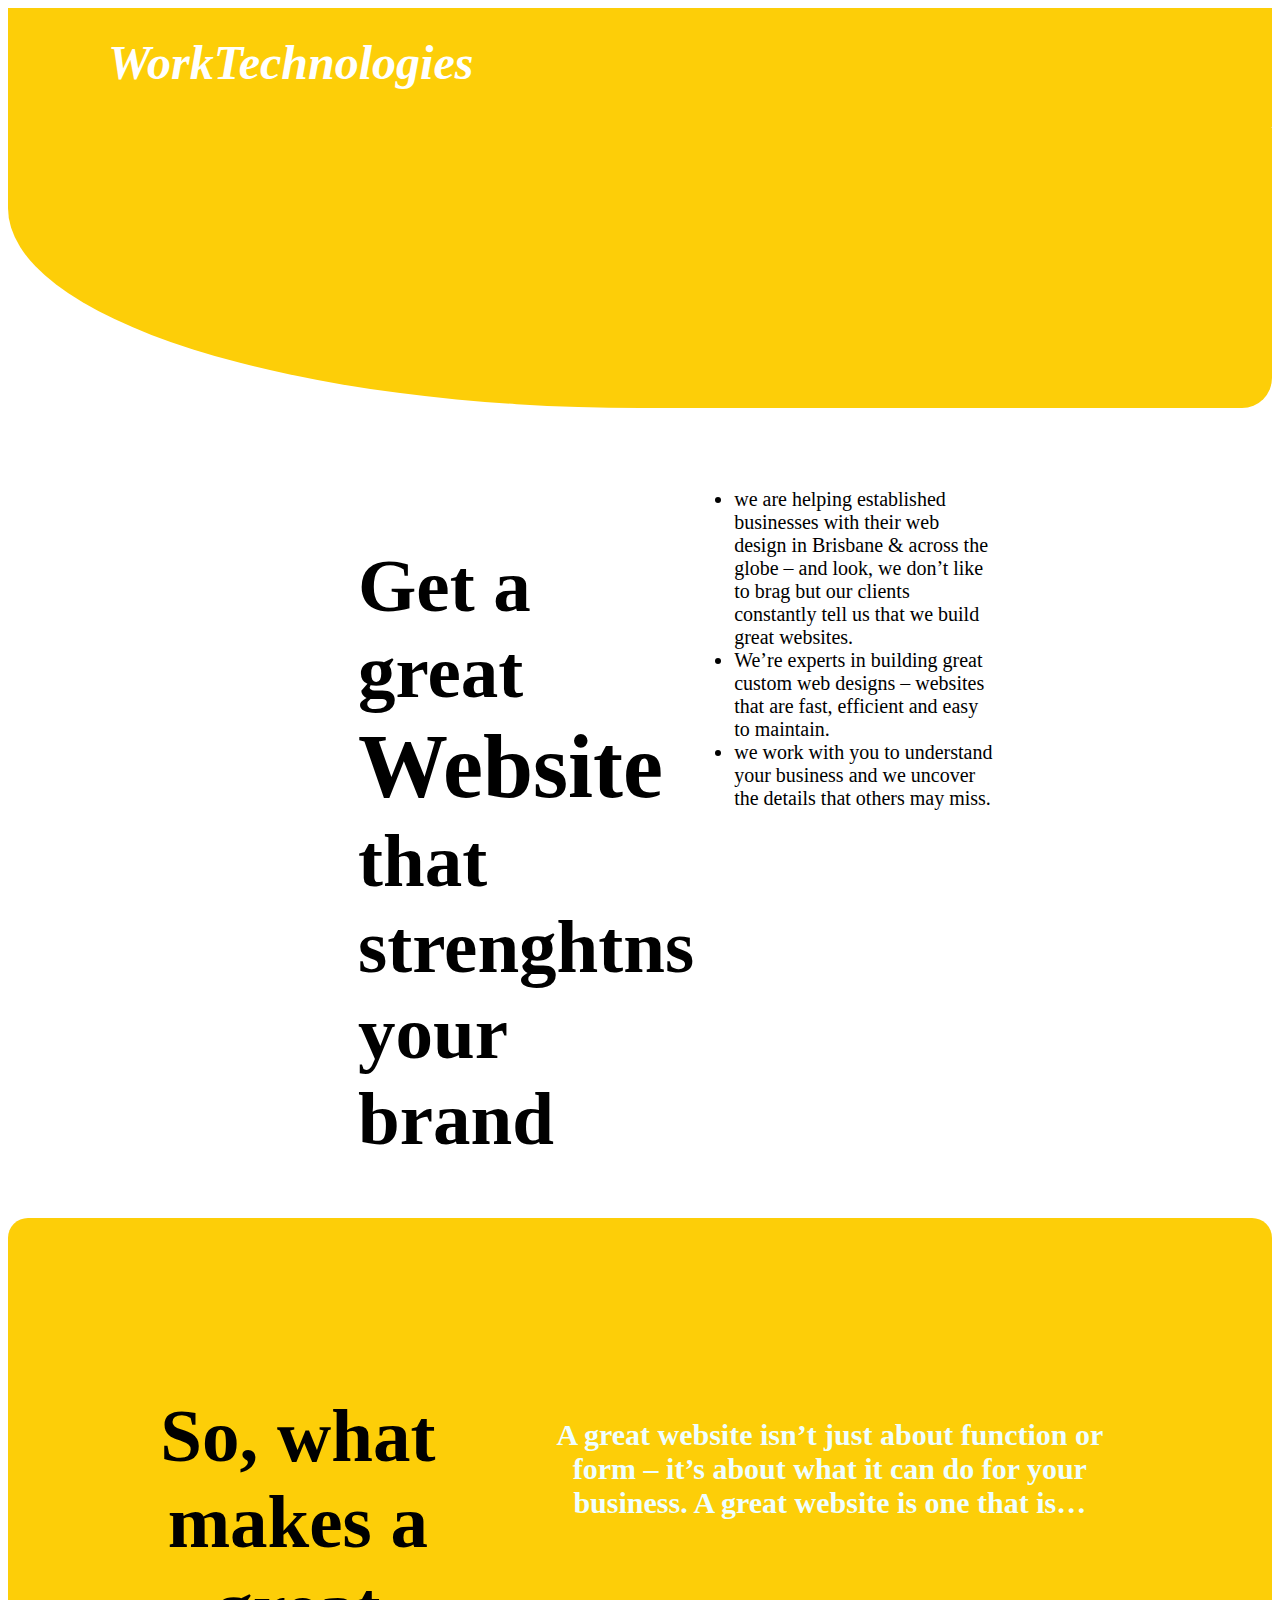
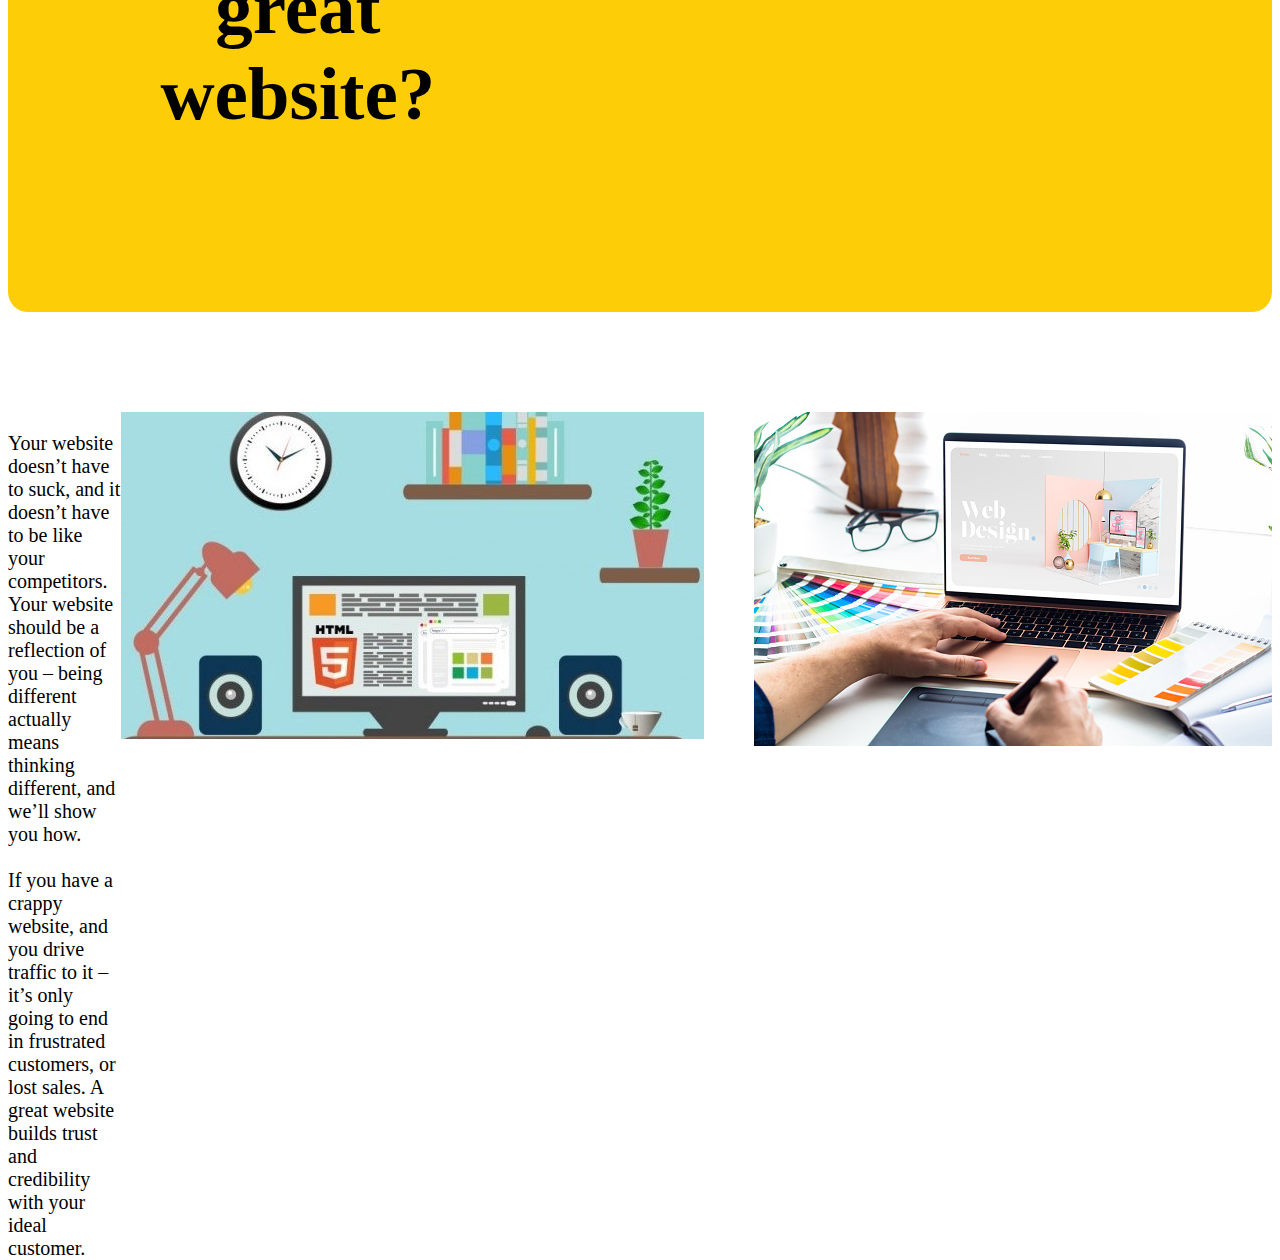
==== index.html @ 3d5eda41 "Done" ====
<html>
    <head>
        <link rel="stylesheet" href="style.css" />
        <title>Attractive Web Design</title>
    </head>
     
    <body>
      
        <div class="banner">
            <div class="leftbar"><h1>
                 <a id="GFG" href="file:///C:/Users/parmr/My-Final-Project/index.html" style="color: white"> 
                    <big>WorkTechnologies</big></a> </h1>
            </div>
            <div class="rightbar"> <h2>
                <a href=file:///C:/Users/parmr/My-Final-Project/index.html style="color: white"> 
                    Home</a>&nbsp;&nbsp;&nbsp;
                   <a href="file:///C:/Users/parmr/My-Final-Project/Work.html" style="color: white">
                        Work</a>&nbsp;&nbsp;&nbsp;
                       <a href="file:///My-Final-Project/IMAGE/About.html" style="color: white"> 
                            About</a>&nbsp;&nbsp;&nbsp;
                           <a href="file:///C:/Users/parmr/My-Final-Project/Contact.html" style="color: white">Contact</a>
                               </h2>
                               
            </div>
           
           
        </div>
        

            <div class="wrapper">
                 
                    <h3 class="1 section-header">Get a great <big>Website</big> that strenghtns your brand</h3>
                <div class="Inrtroduction">       
                 <ul>
                    <li> we are helping established businesses with their web design in Brisbane & across the globe – and look, we don’t like to brag but our clients constantly tell us that we build great websites.</li>
                    <li>We’re experts in building great custom web designs – websites that are fast, efficient and easy to maintain.</li>
                    <li> we work with you to understand your business and we uncover the details that others may miss.</li>
                 </ul>
                 <video autoplay muted loop id="myVideo">
                    <source src="C:\Users\parmr\My-Final-Project\video_preview_h264.MP4" type="video/mp4">
                </video> 
           
                
                </div>
            </div>
            
                <div class="section-2">
                    
                <h3>So, what makes a great website? </h3>
                <h5>A great website isn’t just about function or form – it’s about what it can do for your business.
                    A great website is one that is…
                    </h5>

                </div>
                
             <div class="Image">
                <div class="Image-Paragraph">
                    <p>Your website doesn’t have to suck, and it doesn’t have to be like your competitors. Your website should be a reflection of you – being different actually means thinking different, and we’ll show you how.<br><br>If you have a crappy website, and you drive traffic to it – it’s only going to end in frustrated customers, or lost sales.

                        A great website builds trust and credibility with your ideal customer.</p>
                </div>
                <div class="Image-Images1">
                    <img src="IMAGE\Image_3.JPEG" class="img-responsive">
                </div>
                <div class="Image-Images2">
               <img src="IMAGE\web Image.JPG"/>
              
                
                </div>
              
             </div>            
                        
                 

             </div>
      </body>
</html>
---- style.css ----
body
{
    background-size: 0px;
   
    
}
.banner
{ 
  display: block;
  font-size: 20px;
  
  display:inline-flex;
  width:100%;
  height: 400px;
   
  color: black;
  /* text-decoration-style: double; */
  font-style: italic;
  background-color:#fdce08;
  border-bottom-left-radius: 50%;
  border-bottom-right-radius: 30px;
 

 

}
.leftbar
{
  padding-left: 100px;
}

.rightbar
{
    padding-left: 800px;
   
    float:right;
    
   
}
#myVideo
{

  
  min-width:250px;
  min-height: 350px;
  float: right;
}
  a:link
  
  {
    text-decoration: none;
    text-shadow: 1em;
  }
h3 
{
   
    font-size: 75px;
    height: auto;
}
.wrapper
{
   
  margin-top: 50px;
      padding: 350;
  
      /* max-width: 700px; */
      width: auto;
      height: 400px;
      padding-top: 10px;
      display: inline-flex;
     
      
}

.Inrtroduction
{
    font-size: 20px;
    
}
/* div
{
  padding-left: 100px;
    display: block;
    height: auto;
    width: auto;
   

} */
title
{
    display: inline;
    text-align: center;
    
}
.section-2
{

    font-size: 40%;
   text-align: center;
   display: flex;
   background-color:#fdce08;
   padding: 100px;
   margin-bottom: 100px;
   border-radius: 20px;
  
   

}
.Block2
{
  display: inline-flex;
}
/* .id
{

  
 margin-top: 10px;
display: inline-flex;
  padding-left: 20px;
 
  
} */
/* p
{

  text-align: center;
  font-size: 20;
  height: auto;
  width: 500;
  max-height: 200;

} */
.Image

{
  display: block;
  font-size: 20px;
  display: inline-flex;
  margin-bottom: 200px;
  max-height: 300px;
  width: 400psx;
  height: 300px;

}
.Image-Images1
{
  display: inline;
  margin-right: 50px;
  
}
h5
{
    padding: 50px;
    text-align:center;
    font-size:30px;
    color: azure;
}
@media only screen and (max-width: 100%) {
    .wrapper {
      width: 80%;
    }
  }
    @media only screen and (max-width: 100%) 
    {
      .section-2 {
        width: 80%;
  }
}
@media only screen and (max-width: 100%) 
{
  .banner {
    width: 80%;
}
}
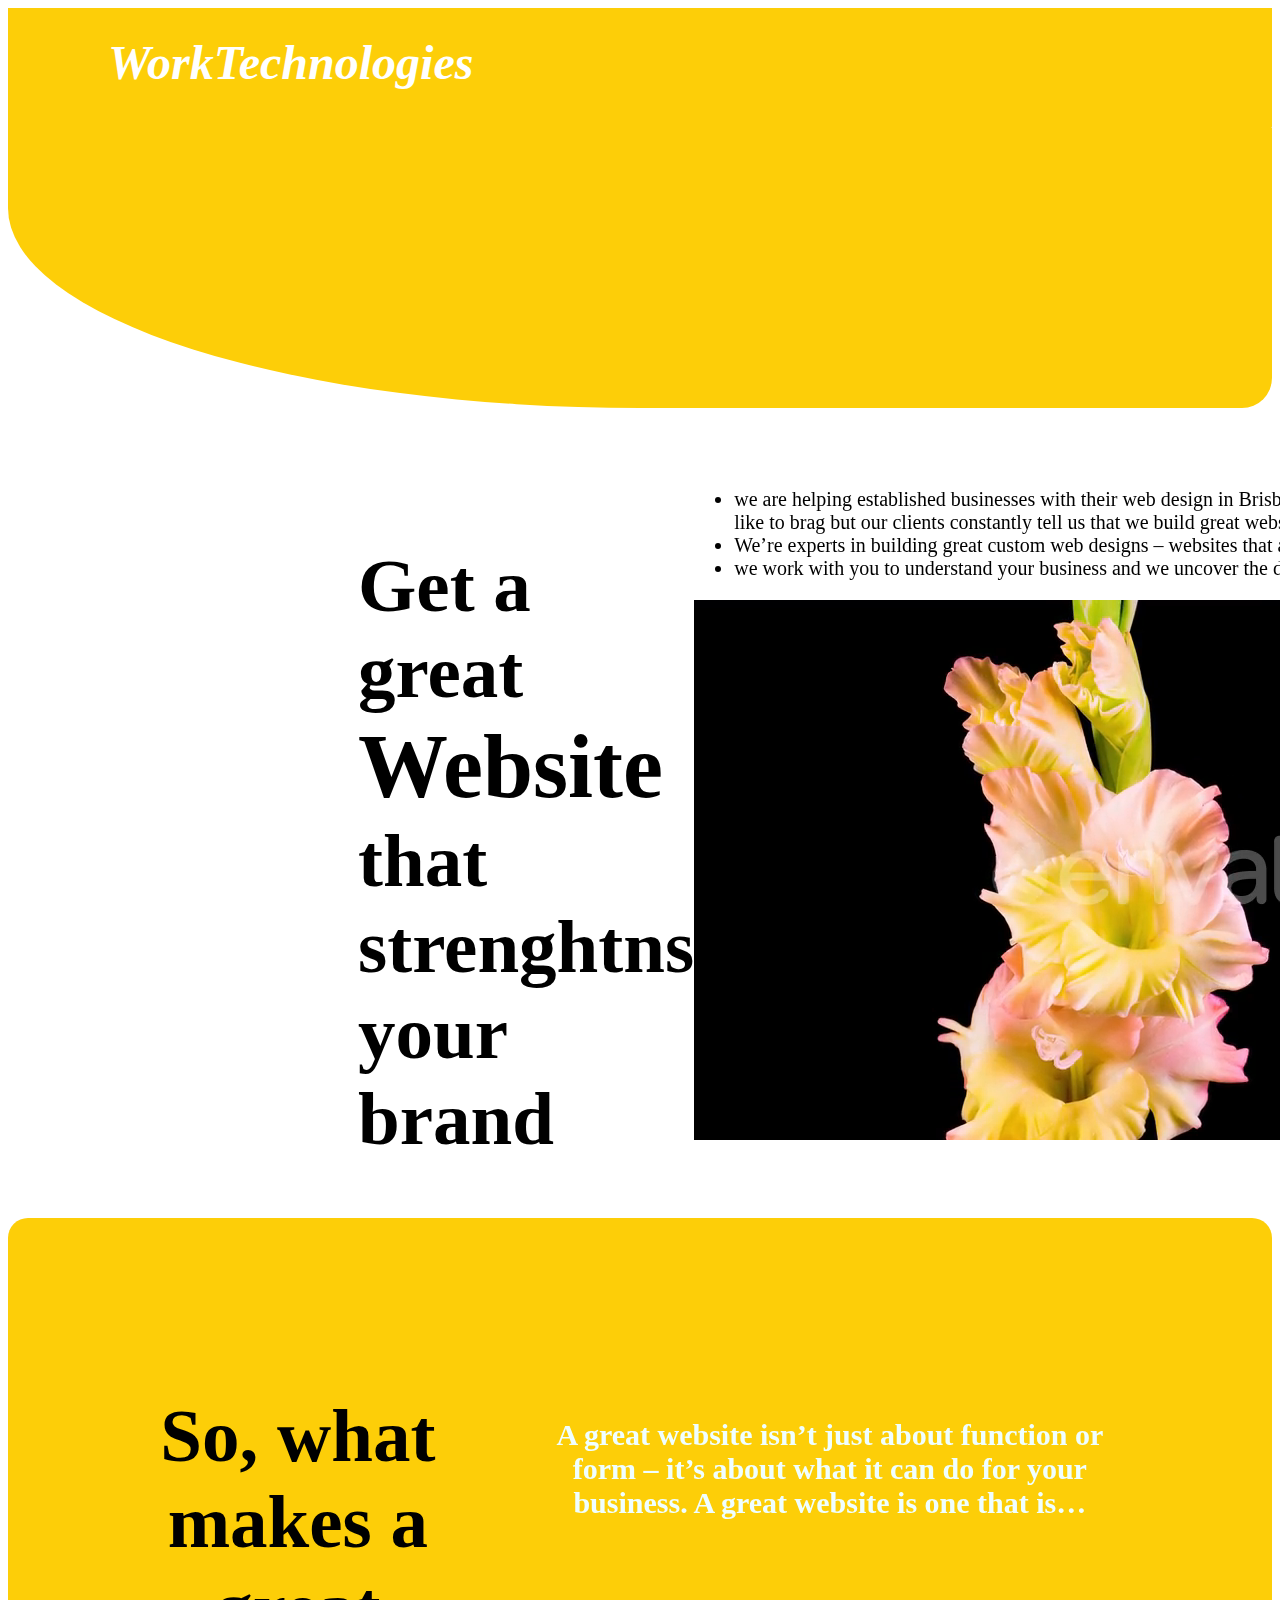
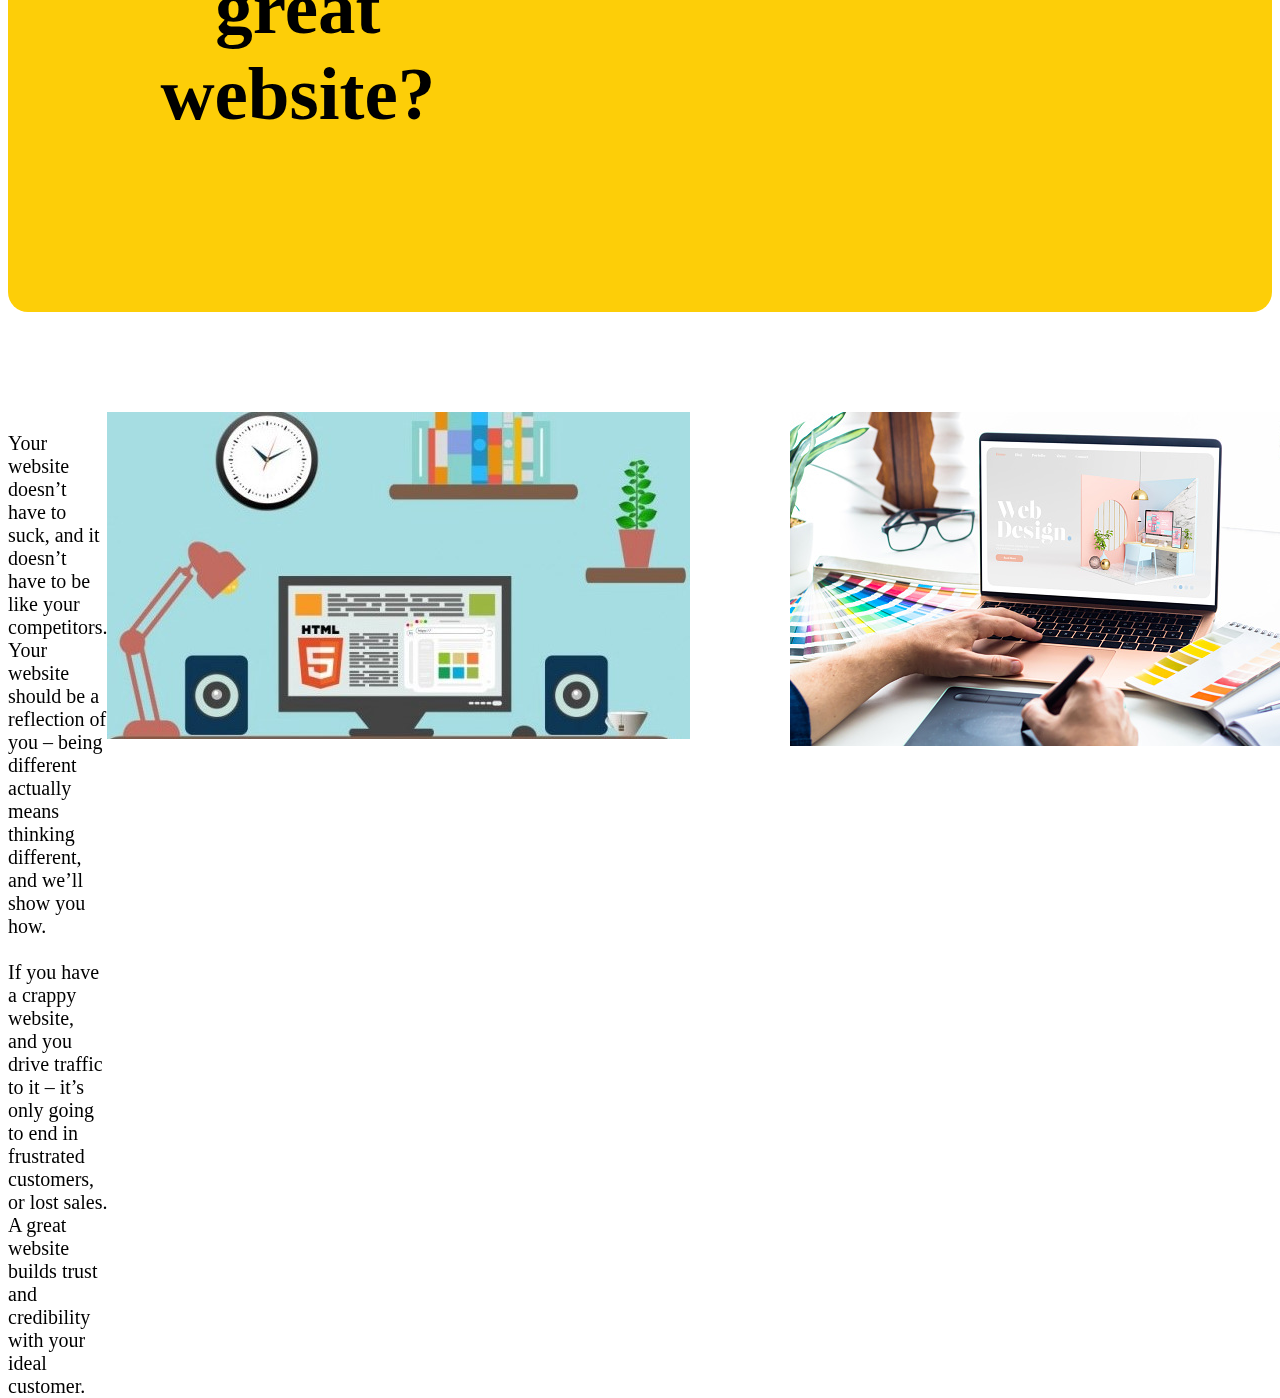
==== commit 90a95b6a: "done" ====
--- a/index.html
+++ b/index.html
@@ -37,7 +37,7 @@
                     <li> we work with you to understand your business and we uncover the details that others may miss.</li>
                  </ul>
                  <video autoplay muted loop id="myVideo">
-                    <source src="C:\Users\parmr\My-Final-Project\video_preview_h264.MP4" type="video/mp4">
+                    <source src="IMAGE\video_preview_h264.mp4" type="video/mp4">
                 </video> 
            
                 
--- a/style.css
+++ b/style.css
@@ -133,6 +133,7 @@
 .Image
 
 {
+
   display: block;
   font-size: 20px;
   display: inline-flex;
@@ -147,6 +148,11 @@
   display: inline;
   margin-right: 50px;
   
+}
+.Image-Images2
+{
+  display: inline;
+  margin-left: 50px;
 }
 h5
 {
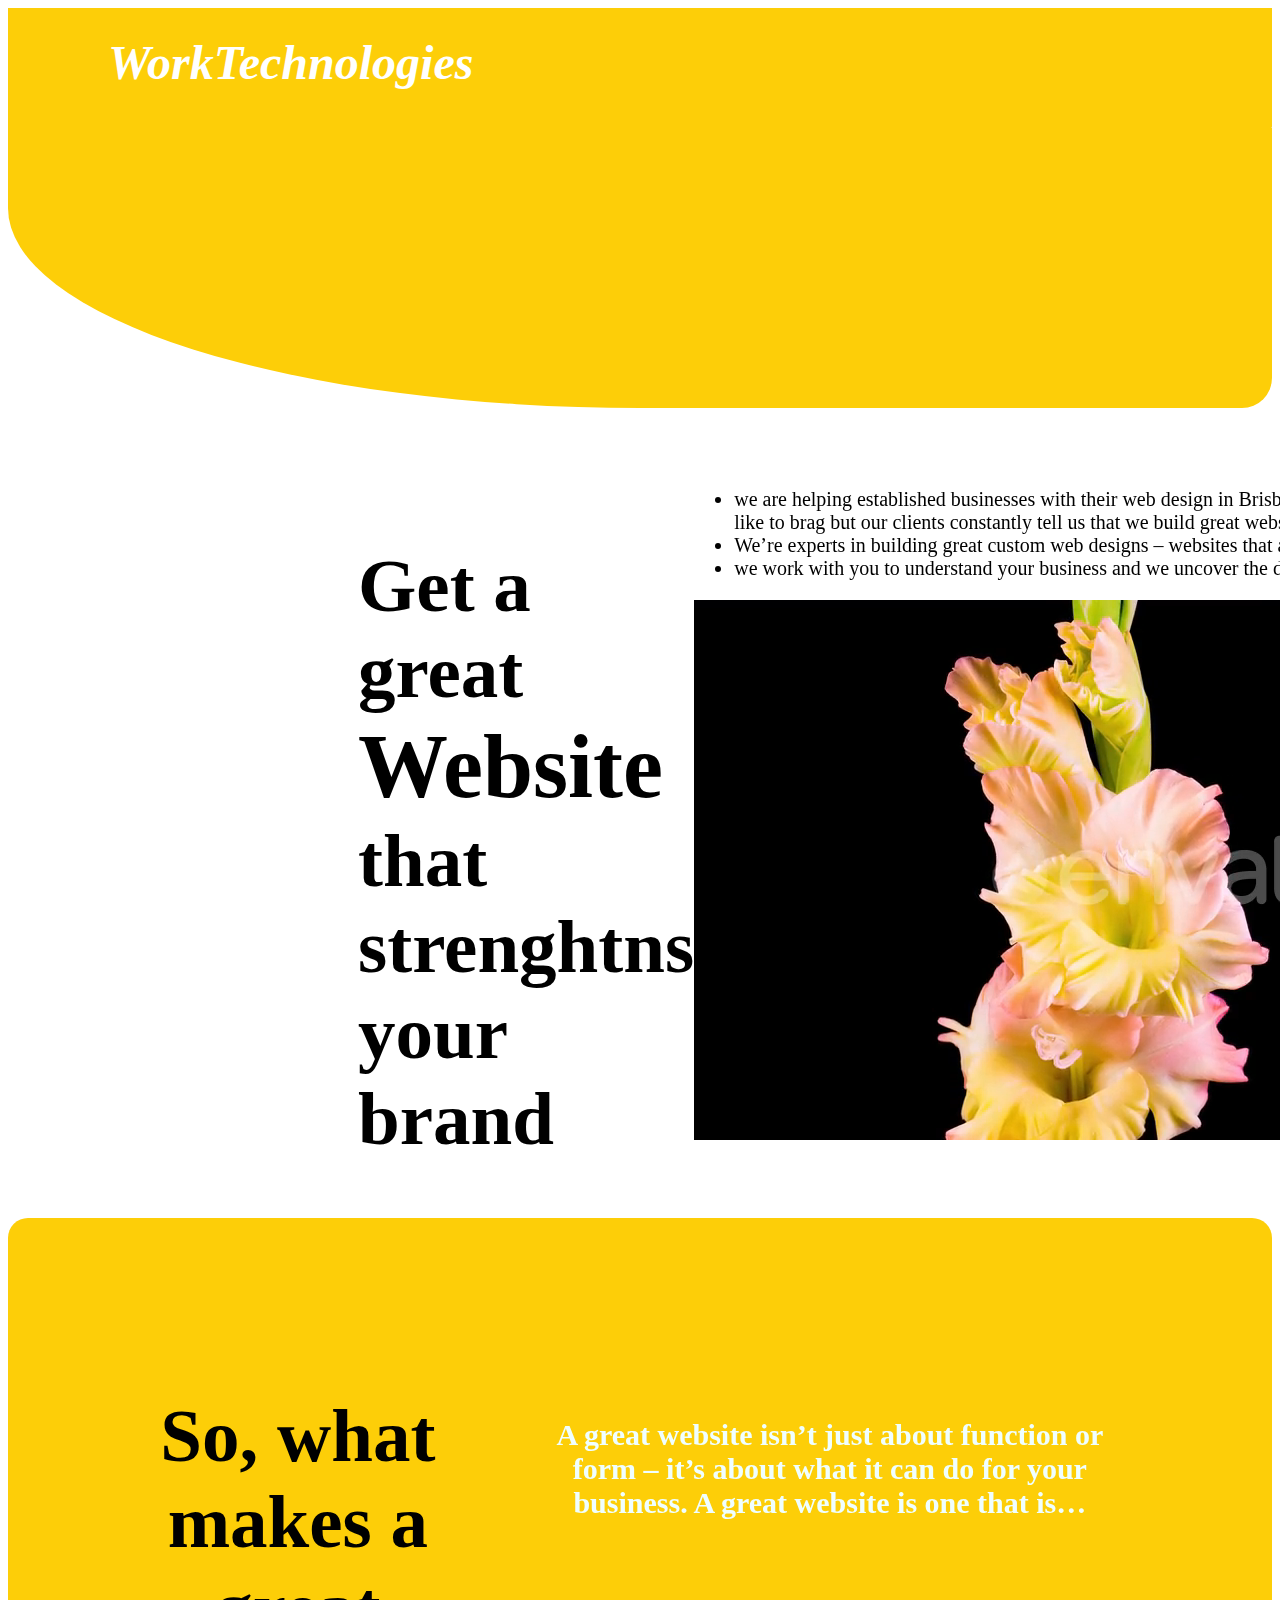
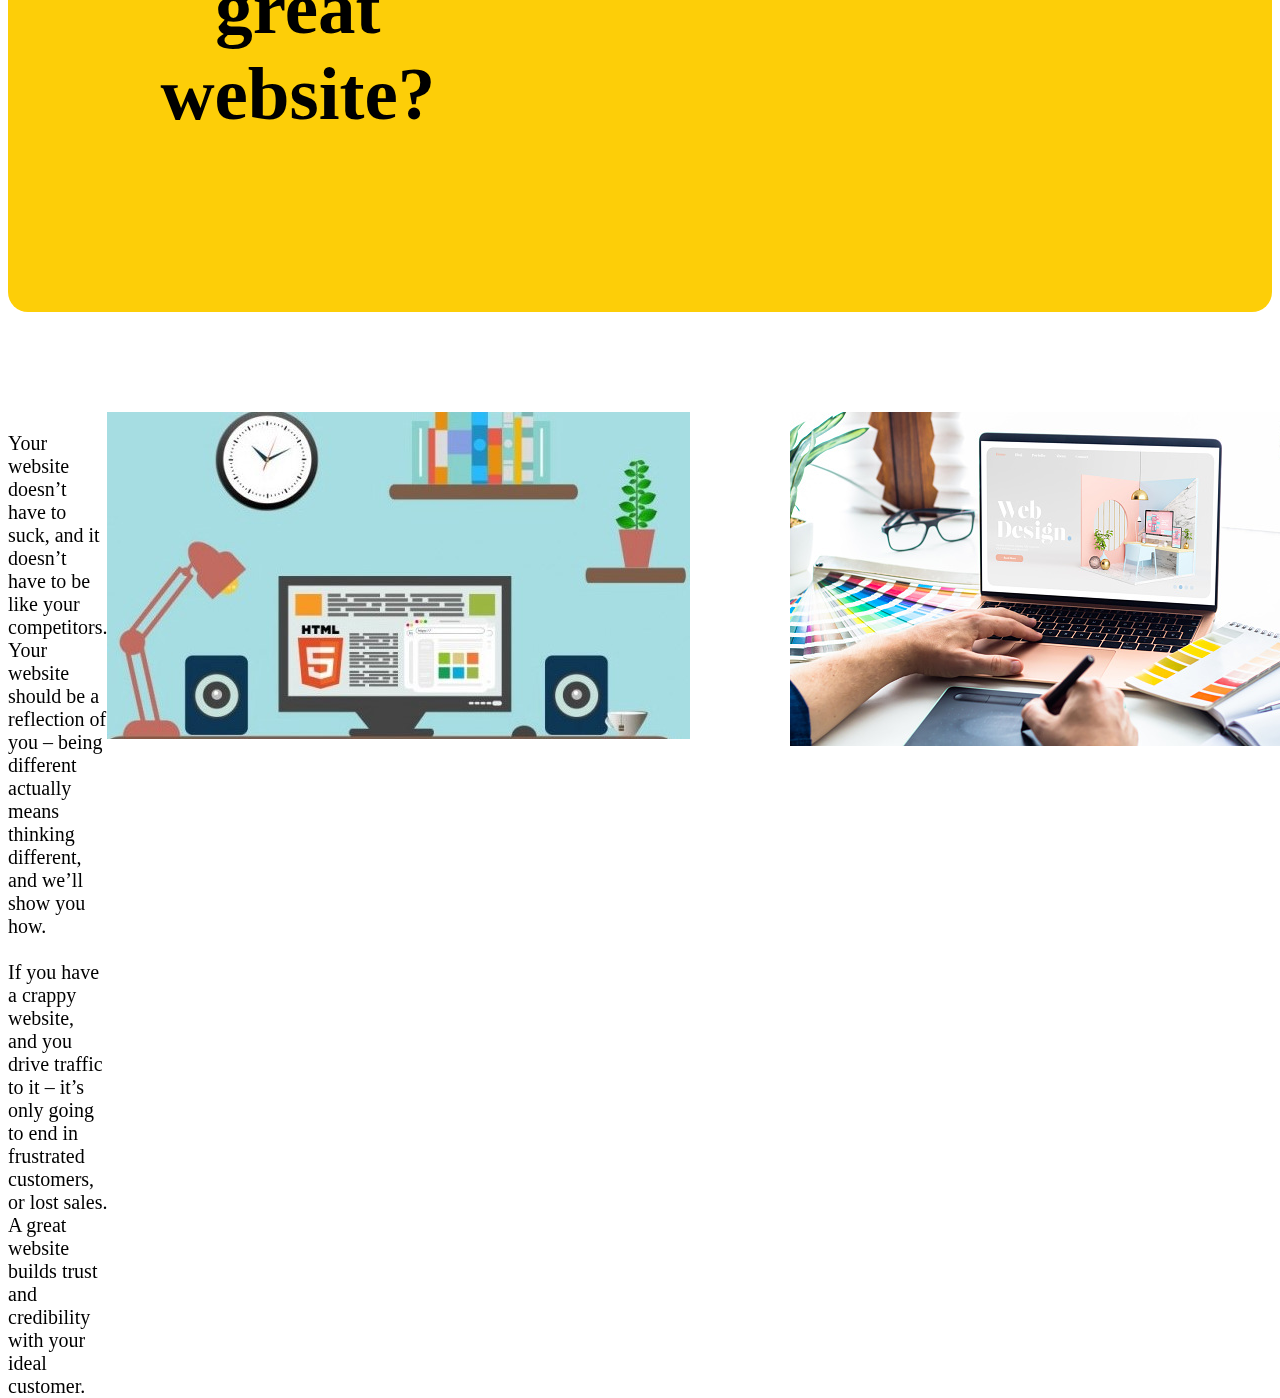
==== commit 9a335858: "done" ====
--- a/index.html
+++ b/index.html
@@ -14,7 +14,7 @@
             <div class="rightbar"> <h2>
                 <a href=file:///C:/Users/parmr/My-Final-Project/index.html style="color: white"> 
                     Home</a>&nbsp;&nbsp;&nbsp;
-                   <a href="file:///C:/Users/parmr/My-Final-Project/Work.html" style="color: white">
+                   <a href="Work.html" style="color: white">
                         Work</a>&nbsp;&nbsp;&nbsp;
                        <a href="file:///My-Final-Project/IMAGE/About.html" style="color: white"> 
                             About</a>&nbsp;&nbsp;&nbsp;
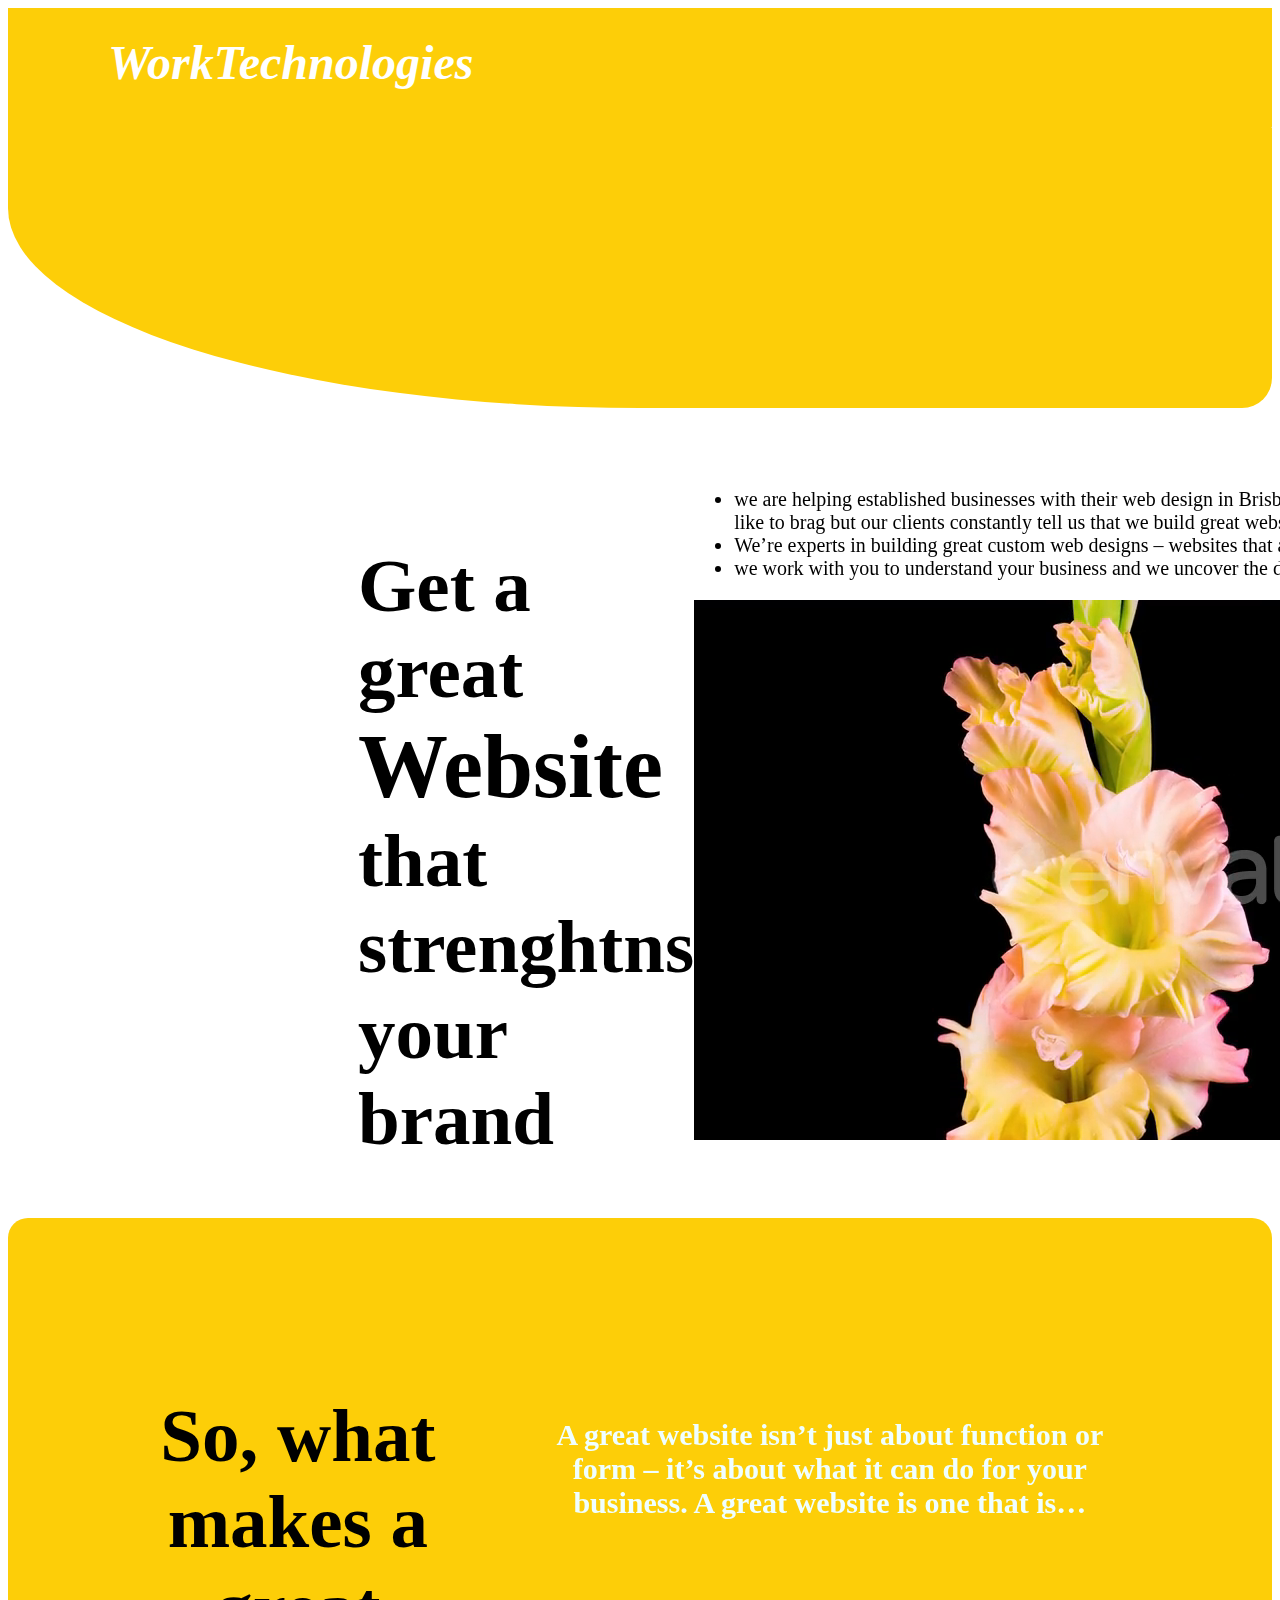
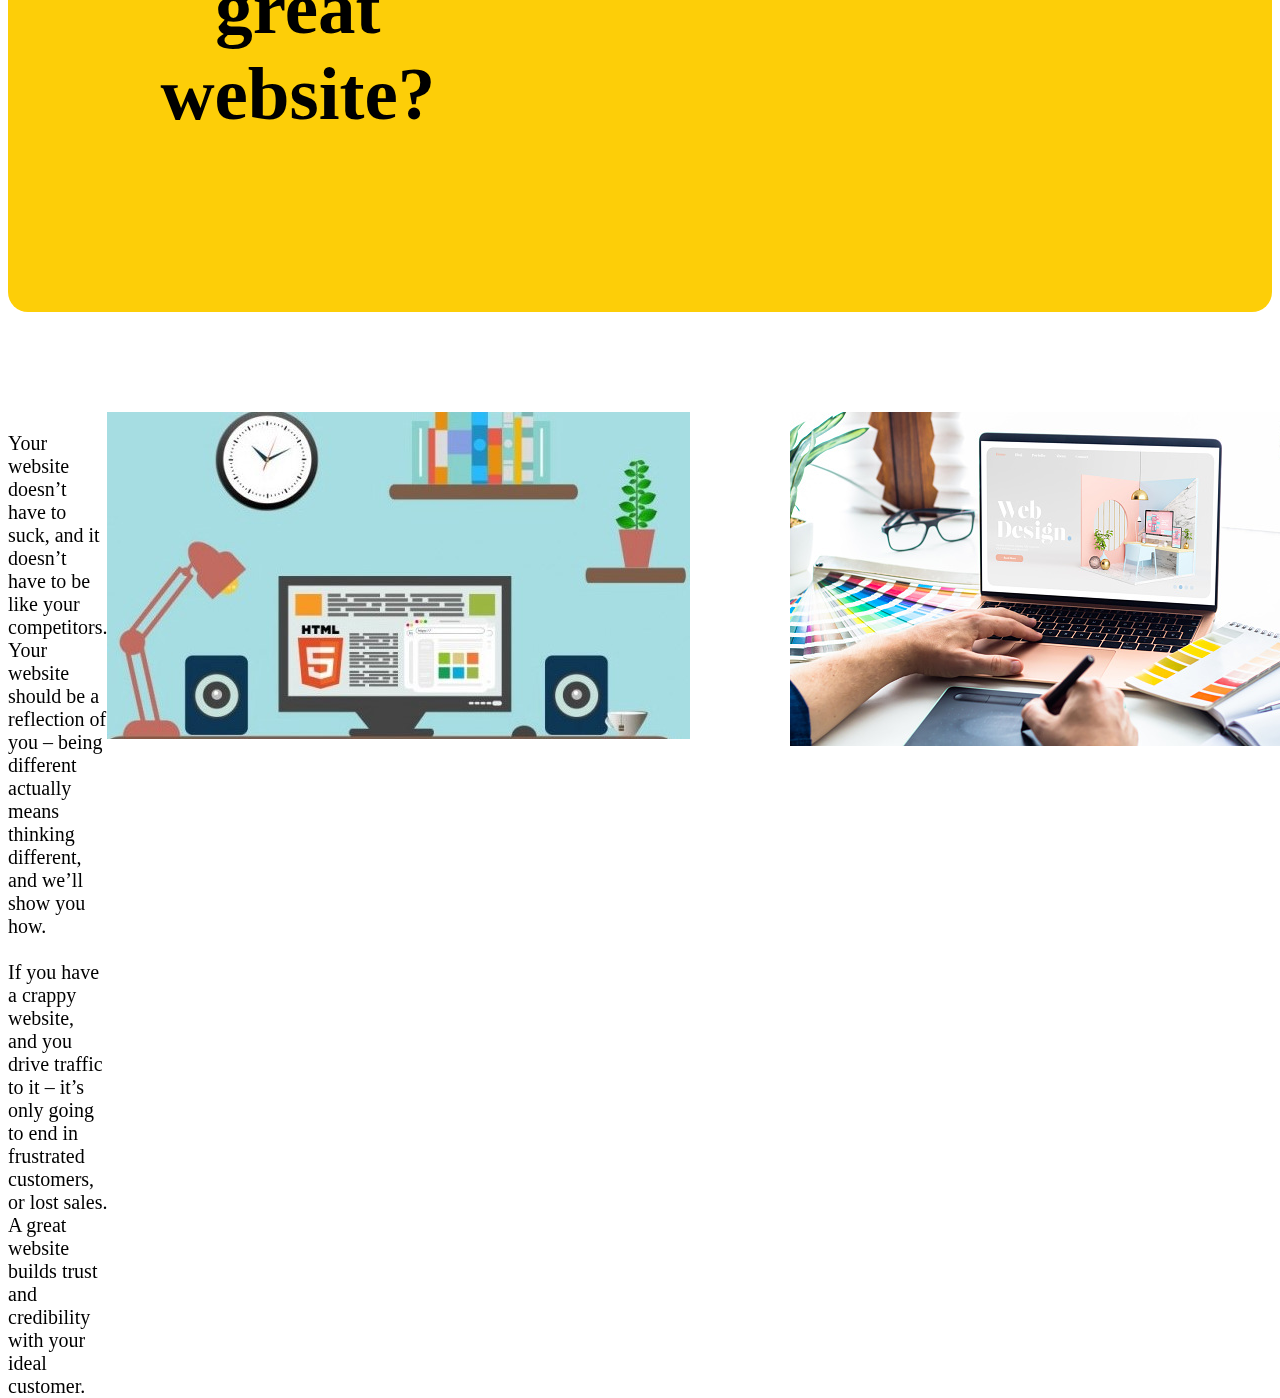
==== commit 355bcd9a: "commit" ====
--- a/index.html
+++ b/index.html
@@ -1,6 +1,6 @@
 <html>
     <head>
-        <link rel="stylesheet" href="style.css" />
+        <link rel="stylesheet" href="style.css"  />
         <title>Attractive Web Design</title>
     </head>
      
@@ -14,9 +14,9 @@
             <div class="rightbar"> <h2>
                 <a href=file:///C:/Users/parmr/My-Final-Project/index.html style="color: white"> 
                     Home</a>&nbsp;&nbsp;&nbsp;
-                   <a href="Work.html" style="color: white">
+                   <a href="Work.html"  style="color: white">
                         Work</a>&nbsp;&nbsp;&nbsp;
-                       <a href="file:///My-Final-Project/IMAGE/About.html" style="color: white"> 
+                       <a href="About.html" style="color: white"> 
                             About</a>&nbsp;&nbsp;&nbsp;
                            <a href="file:///C:/Users/parmr/My-Final-Project/Contact.html" style="color: white">Contact</a>
                                </h2>
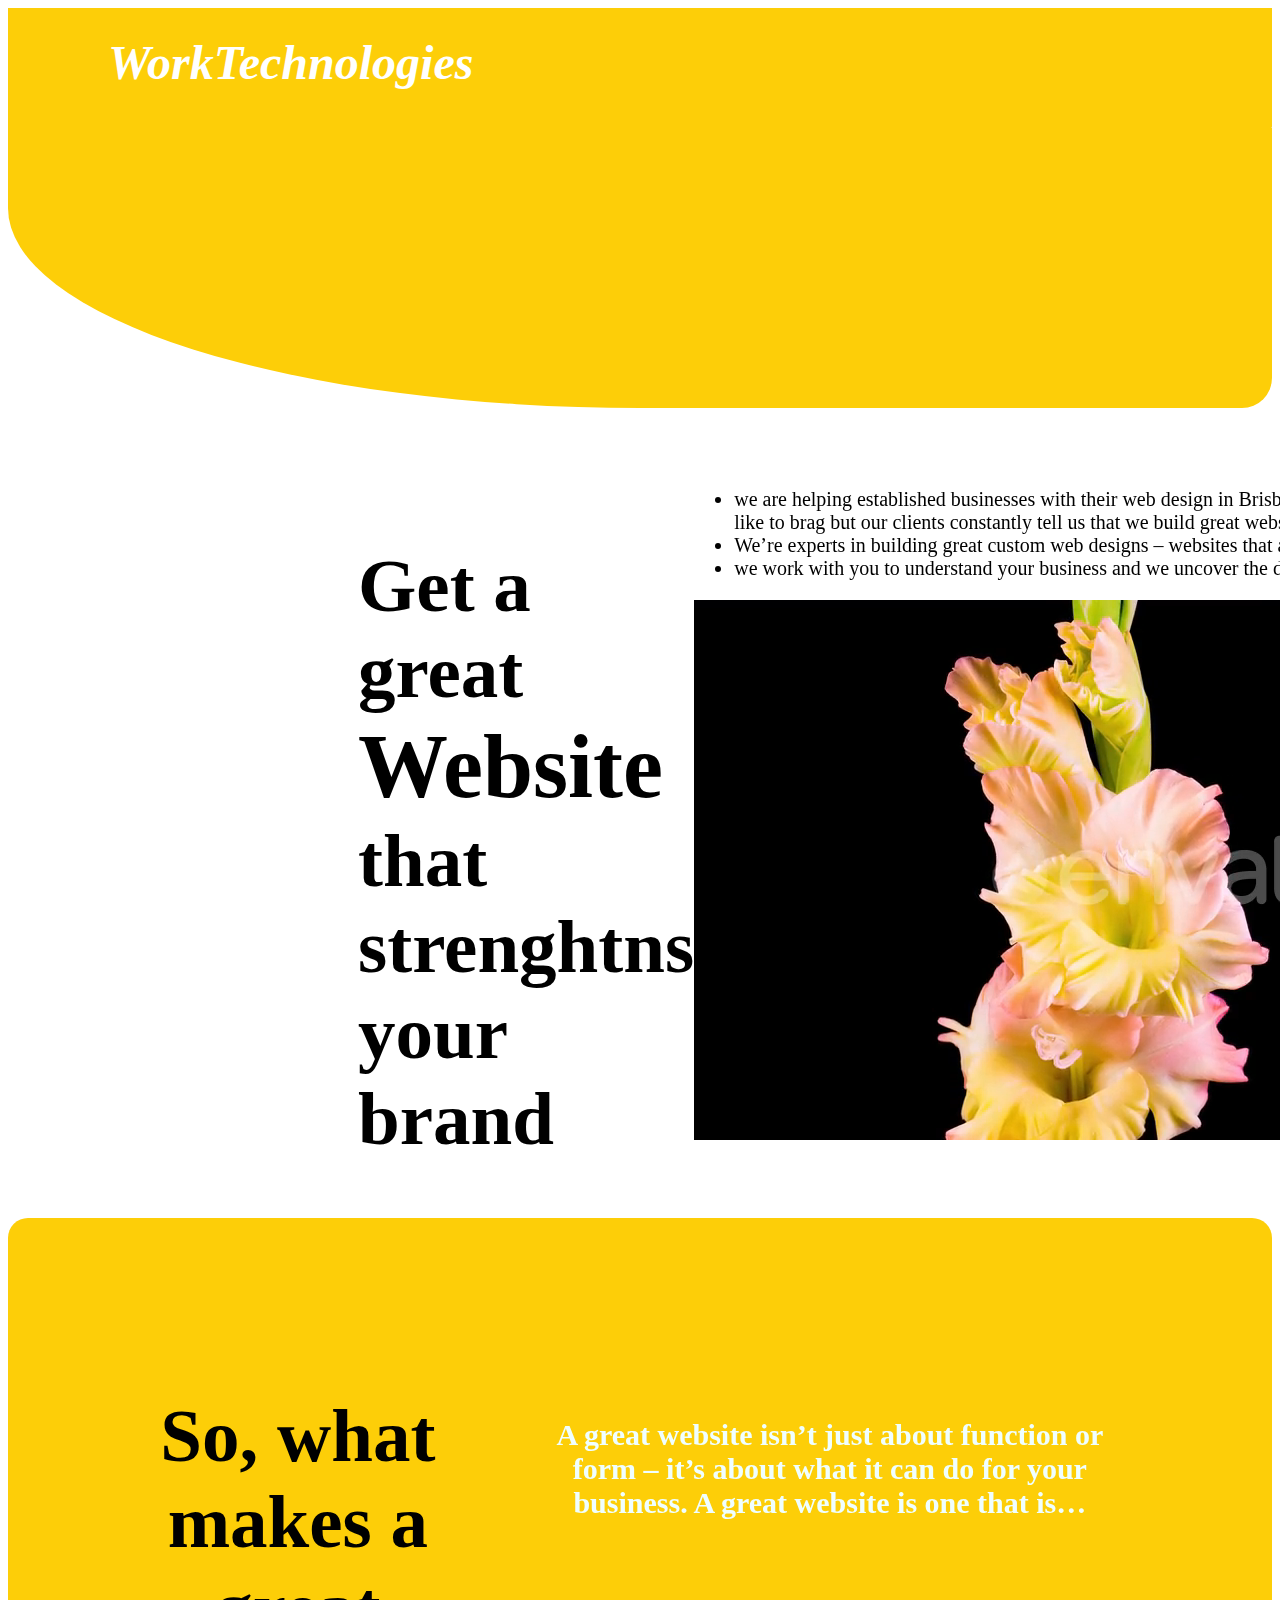
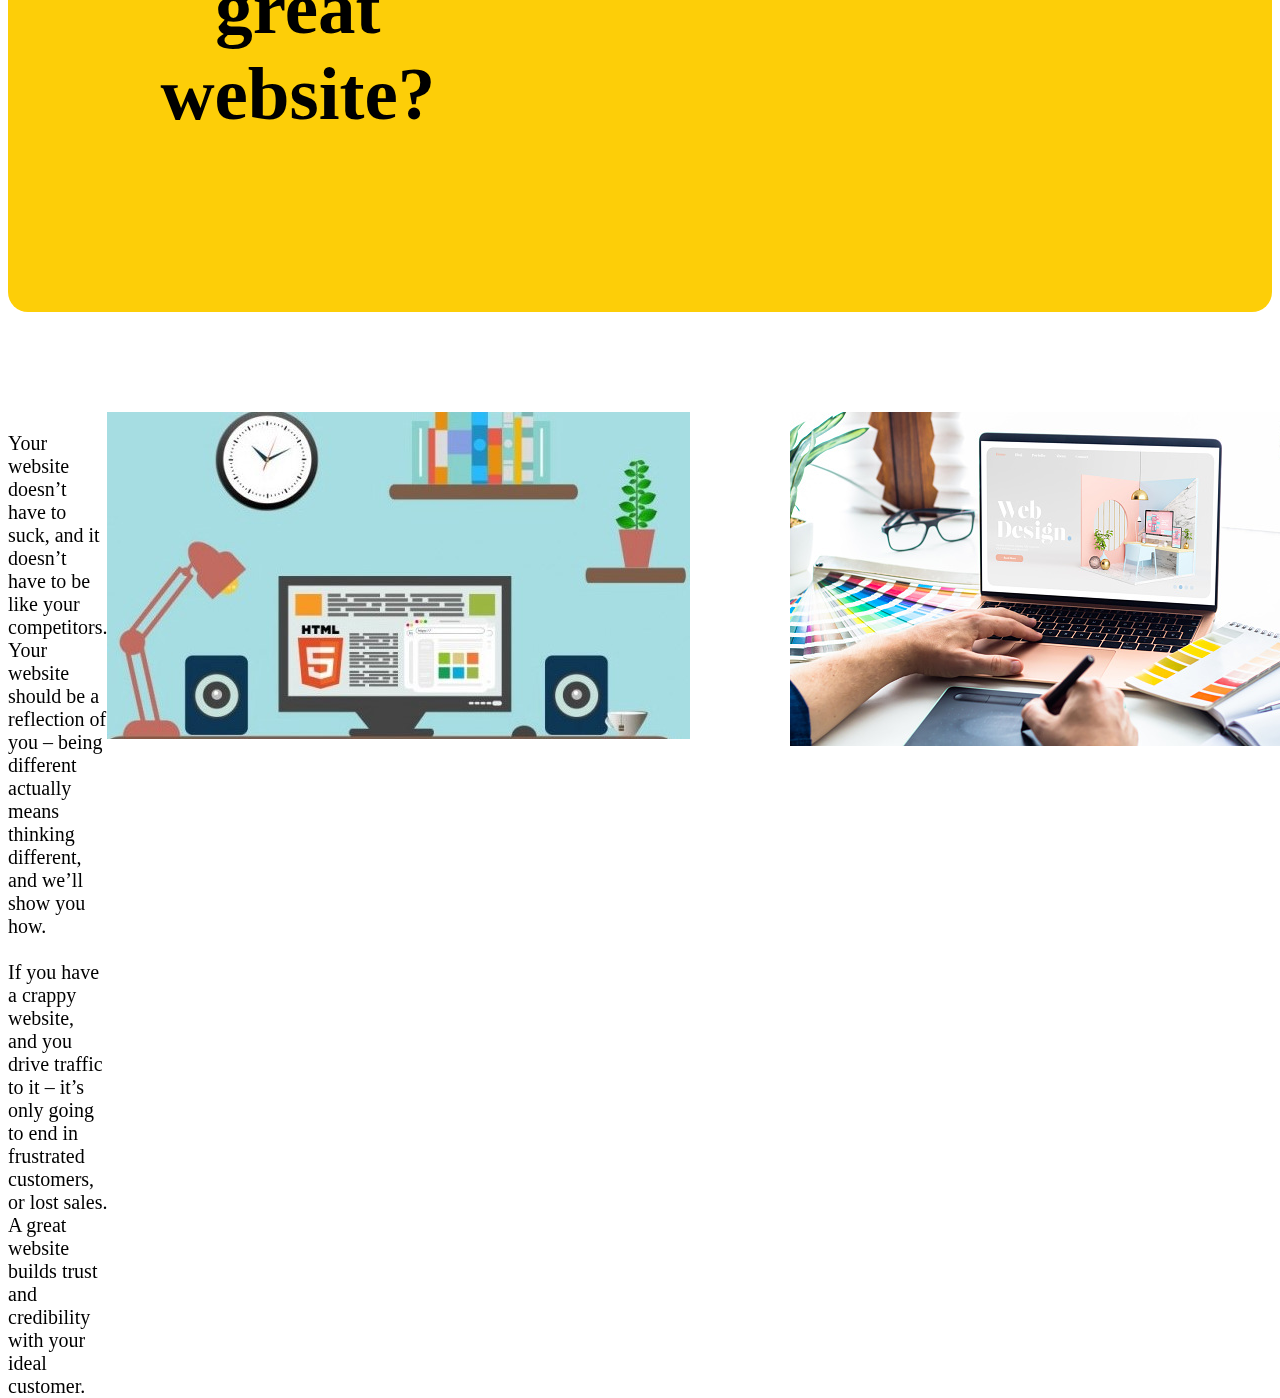
==== commit 8d2909d2: "done" ====
--- a/index.html
+++ b/index.html
@@ -12,7 +12,7 @@
                     <big>WorkTechnologies</big></a> </h1>
             </div>
             <div class="rightbar"> <h2>
-                <a href=file:///C:/Users/parmr/My-Final-Project/index.html style="color: white"> 
+                <a href=index.html style="color: white"> 
                     Home</a>&nbsp;&nbsp;&nbsp;
                    <a href="Work.html"  style="color: white">
                         Work</a>&nbsp;&nbsp;&nbsp;
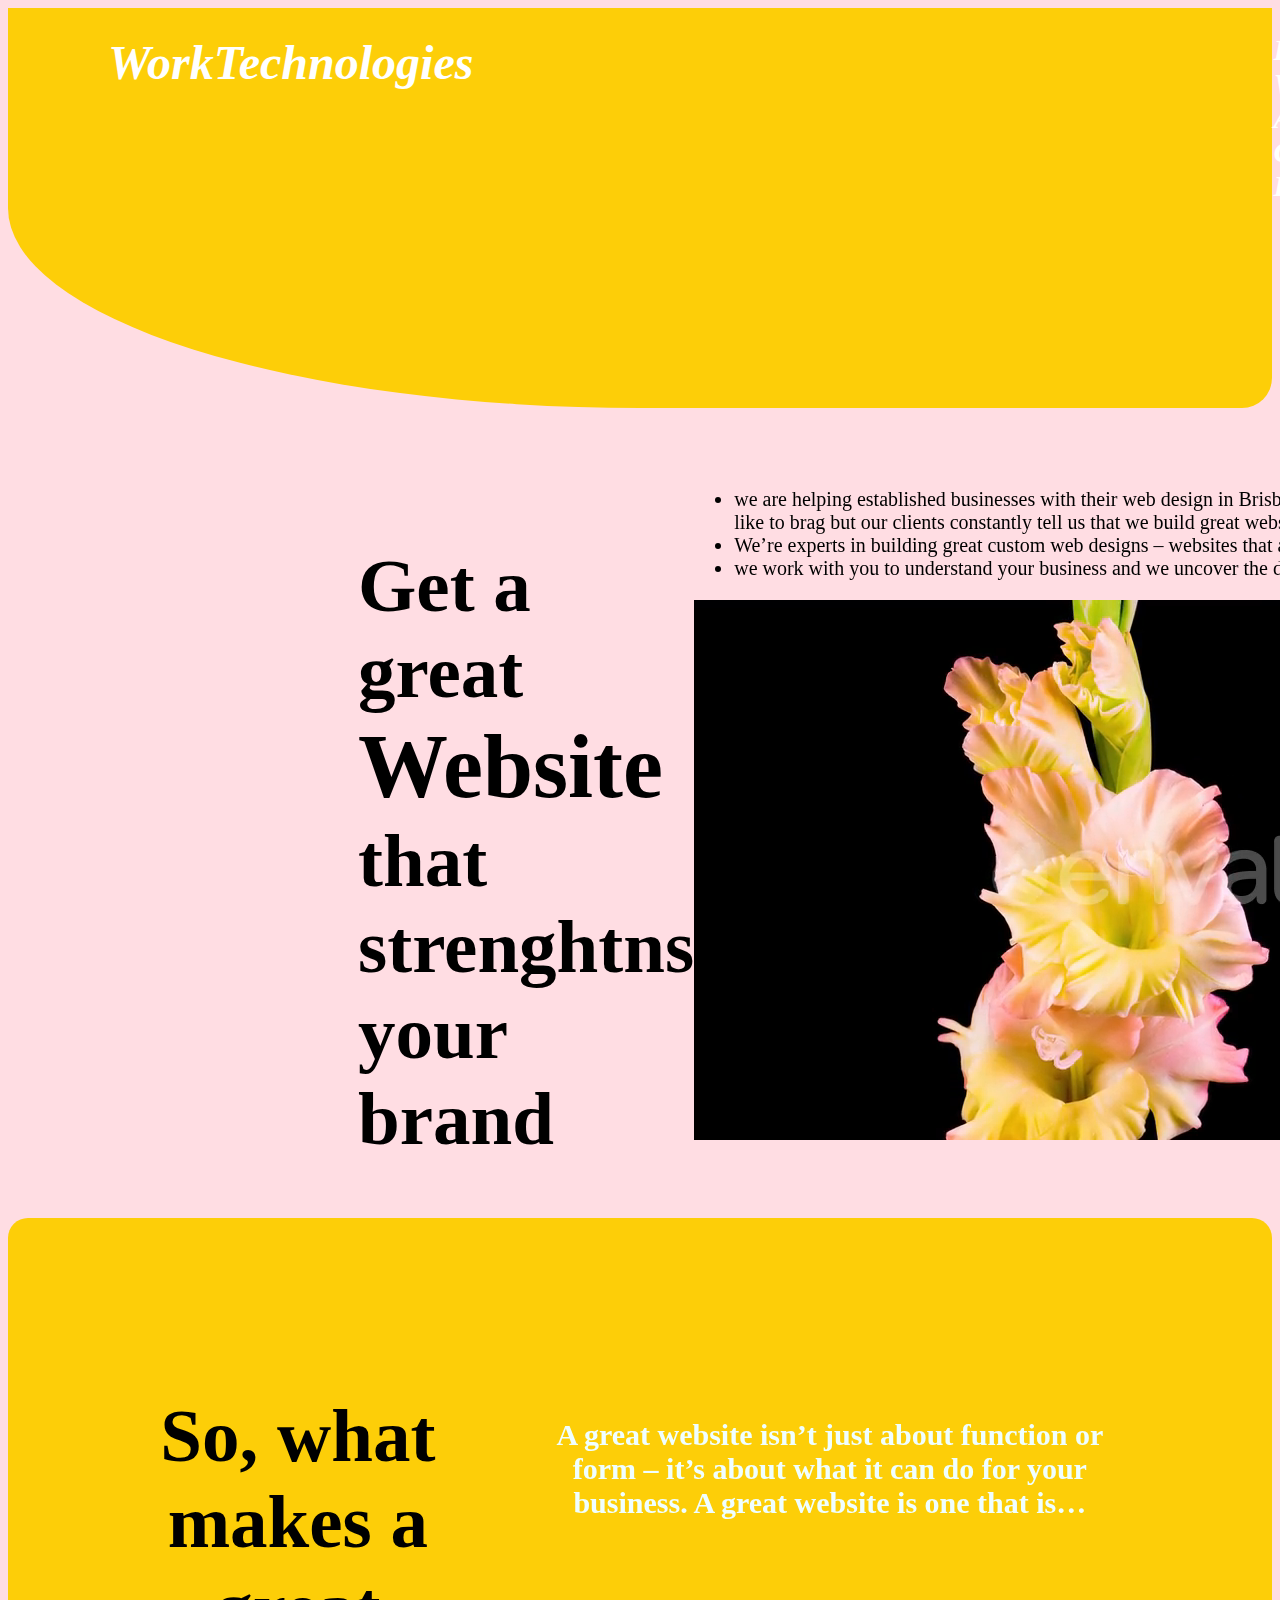
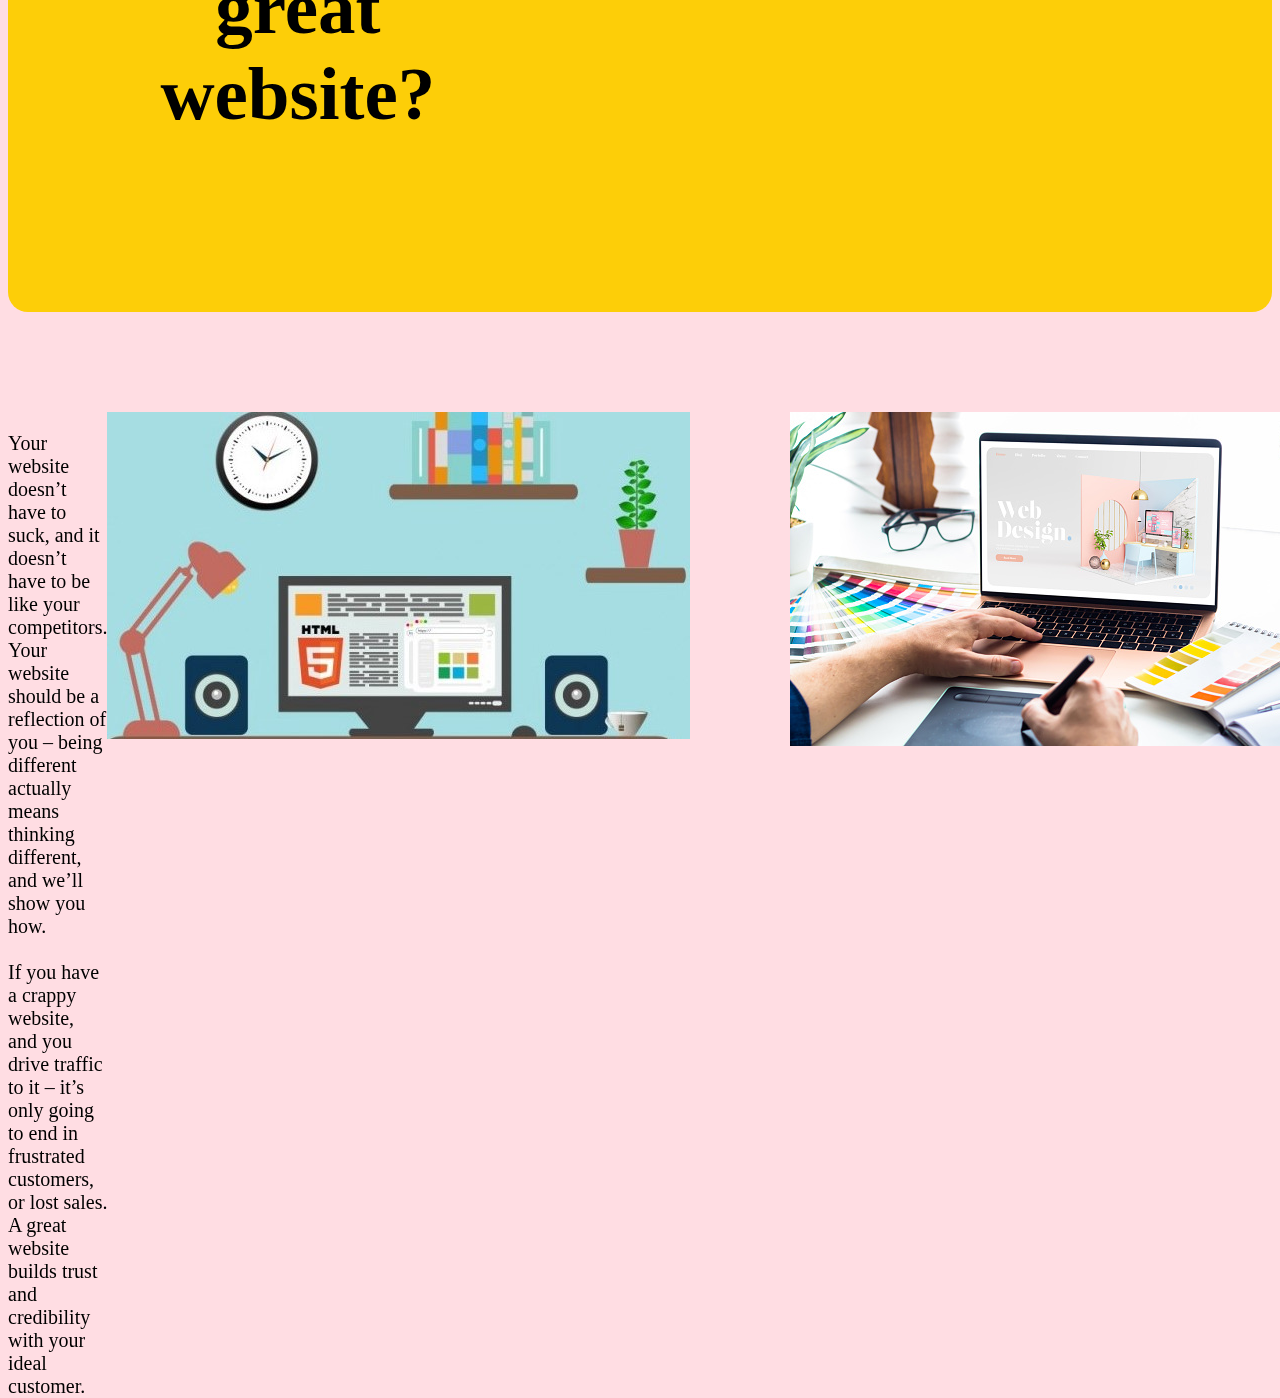
==== commit 4599afe6: "updates" ====
--- a/index.html
+++ b/index.html
@@ -18,7 +18,9 @@
                         Work</a>&nbsp;&nbsp;&nbsp;
                        <a href="About.html" style="color: white"> 
                             About</a>&nbsp;&nbsp;&nbsp;
-                           <a href="file:///C:/Users/parmr/My-Final-Project/Contact.html" style="color: white">Contact</a>
+                           <a href="Contact.html" style="color: white">
+                            Contact</a>&nbsp;&nbsp;&nbsp;
+                            <a href="Blog.html" style="color: white">Blog</a>
                                </h2>
                                
             </div>
--- a/style.css
+++ b/style.css
@@ -1,7 +1,7 @@
 body
 {
     background-size: 0px;
-   
+   background-color: rgba(255, 192, 203, 0.541);;
     
 }
 .banner
